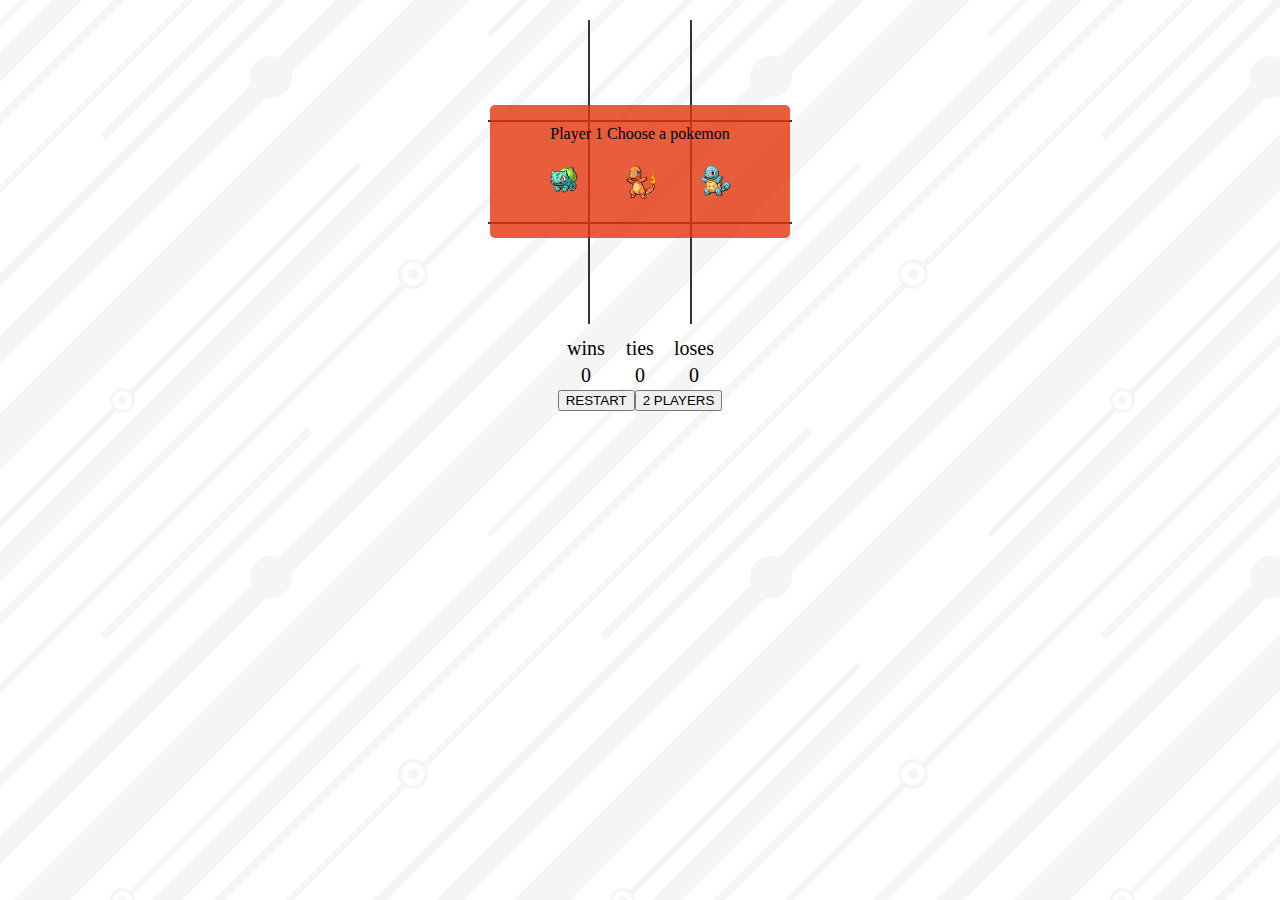
==== index.html @ 6c14bfc9 "added a serviceworker and manifest.json" ====
<!DOCTYPE html>
<html lang="en">
<head>
    <meta charset="UTF-8">
    <meta name="theme-color" content="#e3340d"/>
    <meta name="Description" content="Pokemon Themed TicTacToe.">
    <meta name="viewport" content="width=device-width, initial-scale=1.0">
    <meta http-equiv="X-UA-Compatible" content="ie=edge">
    <title>tic tac toe</title>
    <link rel="stylesheet" href="style.css">
    <link rel="manifest" href="manifest.json">
</head>
<body>
    <table class="game">
        <tr>
            <td class="cell" id="0"></td>
            <td class="cell" id="1"></td>
            <td class="cell" id="2"></td>
        </tr>
        <tr>
            <td class="cell" id="3"></td>
            <td class="cell" id="4"></td>
            <td class="cell" id="5"></td>
        </tr>
        <tr>
            <td class="cell" id="6"></td>
            <td class="cell" id="7"></td>
            <td class="cell" id="8"></td>
        </tr>
    </table>



    <div class="score">
        
        <table>
            <tr>
                <td class="scoreBoard">wins</td>
                <td class="scoreBoard">ties</td>
                <td class="scoreBoard">loses</td>
            </tr>
            <tr>
                <td class="scoreBoard" id="score1">0</td>
                <td class="scoreBoard" id="score3">0</td>
                <td class="scoreBoard" id="score2">0</td>
            </tr>
        </table>
    </div>

    <div class="endGame">
        <div class="text"></div>
        <button onClick="startGame()">REMATCH</button>
    </div>

    <div class="choosePokemon">
        <p style="margin: auto"><span>Player 1 </span>Choose a pokemon</p>
        <div class="pokemon">
            <img onclick="javascript:pokemonChoose('<img src=img/1.png alt=bulbasaur>')" src=img/1.png alt=Bulbasaur>
            <img onclick="javascript:pokemonChoose('<img src=img/4.png alt=charmander>')" src=img/4.png alt=Charmander>
            <img onclick="javascript:pokemonChoose('<img src=img/7.png alt=Squirtle>')" src=img/7.png alt=Squirtle>
            <!-- <img onclick="javascript:pokemonChoose('<img src=img/25.png>')" src=img/25.png> -->
        </div>
    </div>

    <div class="choosePokemon2">
            <p style="margin: auto"><span>Player 2 </span>Choose a pokemon</p>
            <div class="pokemon">
                <img onclick="javascript:pokemonChoose2('<img src=img/1.png>')" src=img/1.png>
                <img onclick="javascript:pokemonChoose2('<img src=img/4.png>')" src=img/4.png>
                <img onclick="javascript:pokemonChoose2('<img src=img/7.png>')" src=img/7.png>
                <!-- <img onclick="javascript:pokemonChoose('<img src=img/25.png>')" src=img/25.png> -->
            </div>
        </div>

    <DIV class="button">
    <button onClick="startGame()">RESTART</button>
    <button class="players" onClick="switchPlayer()">2 PLAYERS</button>
    </DIV>

    <script src="js/script.js"></script>
    <script src="js/swReg.js"></script>
    
    
</body>
</html>
---- style.css ----
body{
    background-image: url(img/container_bg.png);    
}

.cell{
    border: 2px solid #333;
    height: 100px;
    width: 100px;
    text-align: center;
    vertical-align: center;
    cursor: pointer;
    font-size: 70px;
    padding: 0;
    margin: 0;
}

.button{
    display: flex;
    justify-content: center;
}

.endGame{
    display: none; 
    width: 120px;
    top: 105px;
    left: 50%;
    margin-left: -85px;
    background-color: rgba(227, 52, 13, 0.8);
    position: absolute;
    border-radius: 5px;
    padding: 50px 25px;
}

.choosePokemon, .choosePokemon2{
    left: 50%;
    margin-left: -150px;
    width: 300px;
    justify-content: center;
    flex-direction: column;
    top: 105px;
    background-color: rgba(227, 52, 13, 0.8);
    position: absolute;
    border-radius: 5px;
    padding: 20px 0;
}

.choosePokemon{
    display: flex;
}

.choosePokemon2{
    display: none
}

.pokemon{
    display: flex;
    flex-direction: row;
    margin: auto;
}

.pokemon img{
    width: 75px;
    height: 75px;
    
}

.game{
    border-collapse: collapse;
    margin-top: 20px;
    display: flex;
    justify-content: center;
}

.game tr:first-child td{
    border-top: 0;
}

.game tr:last-child td{
    border-bottom: 0;
}

.game tr td:first-child{
    border-left: 0;
}

.game tr td:last-child{
    border-right: 0;
}

.score{
    display: flex;
    flex: row;
    justify-content: center;
    margin-top: 10px;
}

.scoreBoard{
    width: 50px;
    text-align: center;
    font-size: 20px;
}

img{
    display: block;
}
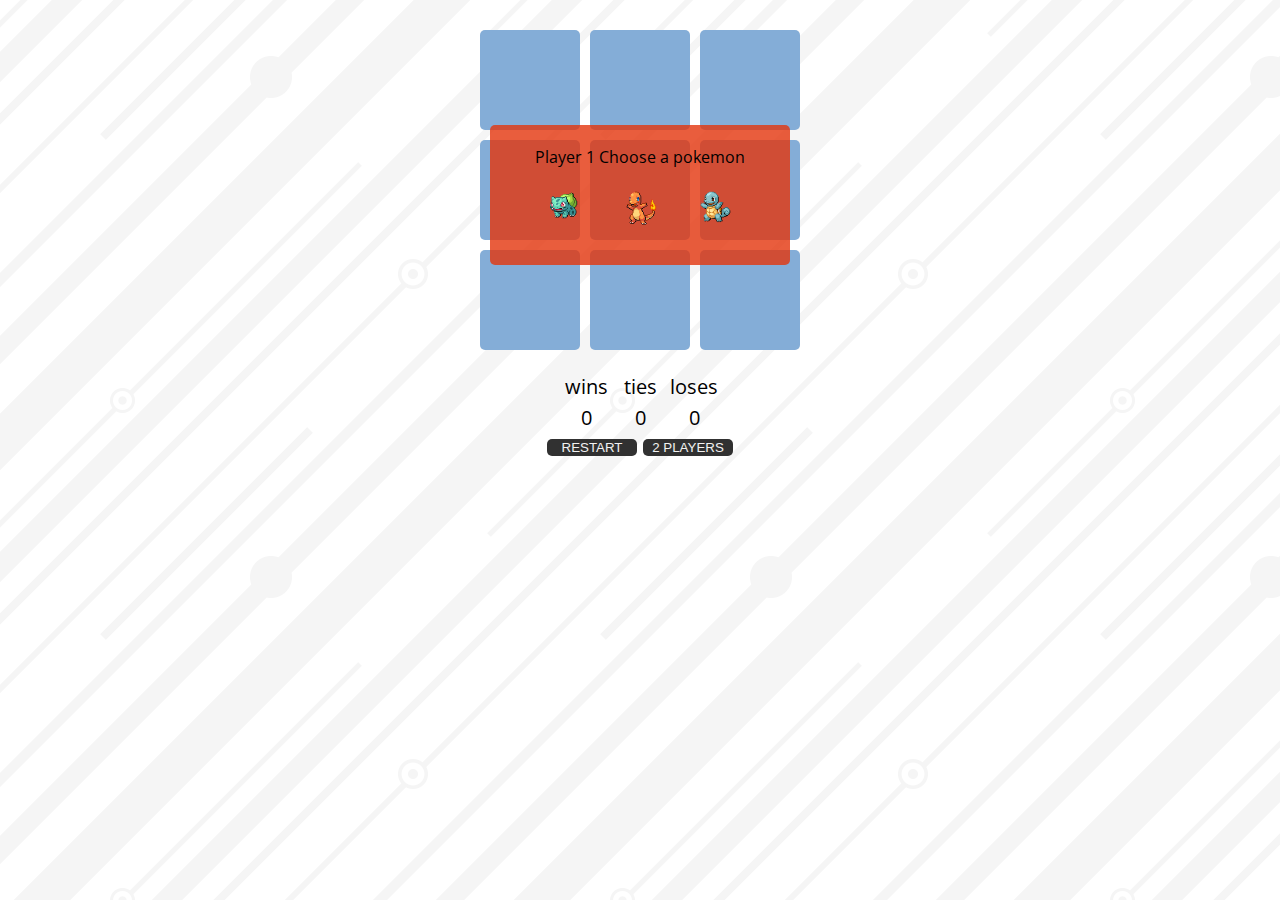
==== commit f596332e: "styled the game" ====
--- a/index.html
+++ b/index.html
@@ -8,6 +8,7 @@
     <meta http-equiv="X-UA-Compatible" content="ie=edge">
     <title>tic tac toe</title>
     <link rel="stylesheet" href="style.css">
+    <link href="https://fonts.googleapis.com/css?family=Open+Sans" rel="stylesheet">
     <link rel="manifest" href="manifest.json">
 </head>
 <body>
@@ -49,7 +50,11 @@
 
     <div class="endGame">
         <div class="text"></div>
+        <div class="buttons">
+        <div class="button">
         <button onClick="startGame()">REMATCH</button>
+        </div>
+        </div>
     </div>
 
     <div class="choosePokemon">
@@ -72,10 +77,14 @@
             </div>
         </div>
 
-    <DIV class="button">
-    <button onClick="startGame()">RESTART</button>
-    <button class="players" onClick="switchPlayer()">2 PLAYERS</button>
-    </DIV>
+    <div class="buttons">
+        <div class="button">
+            <button onClick="startGame()">RESTART</button>
+        </div>
+        <div class="button">
+            <button class="players" onClick="switchPlayer()">2 PLAYERS</button>
+        </div>
+    </div>
 
     <script src="js/script.js"></script>
     <script src="js/swReg.js"></script>
--- a/style.css
+++ b/style.css
@@ -1,14 +1,16 @@
 body{
     background-image: url(img/container_bg.png);    
+    font-family: 'open sans';
 }
 
 .cell{
-    border: 2px solid #333;
+    background-color: #84add7;
+    border-radius: 5px;
     height: 100px;
     width: 100px;
     text-align: center;
     vertical-align: center;
-    cursor: pointer;
+    cursor: default;
     font-size: 70px;
     padding: 0;
     margin: 0;
@@ -19,12 +21,19 @@
     justify-content: center;
 }
 
+.text{
+    display: flex;
+    justify-content: center;
+}
+
 .endGame{
     display: none; 
-    width: 120px;
-    top: 105px;
+    justify-content: center;
+    width: 250px;
+    height: 40px;
+    top: 125px;
     left: 50%;
-    margin-left: -85px;
+    margin-left: -150px;
     background-color: rgba(227, 52, 13, 0.8);
     position: absolute;
     border-radius: 5px;
@@ -35,9 +44,10 @@
     left: 50%;
     margin-left: -150px;
     width: 300px;
+    height: 100px;
     justify-content: center;
     flex-direction: column;
-    top: 105px;
+    top: 125px;
     background-color: rgba(227, 52, 13, 0.8);
     position: absolute;
     border-radius: 5px;
@@ -61,30 +71,14 @@
 .pokemon img{
     width: 75px;
     height: 75px;
-    
 }
 
 .game{
-    border-collapse: collapse;
+    border-collapse: separate;
+    border-spacing: 10px;
     margin-top: 20px;
     display: flex;
     justify-content: center;
-}
-
-.game tr:first-child td{
-    border-top: 0;
-}
-
-.game tr:last-child td{
-    border-bottom: 0;
-}
-
-.game tr td:first-child{
-    border-left: 0;
-}
-
-.game tr td:last-child{
-    border-right: 0;
 }
 
 .score{
@@ -102,4 +96,26 @@
 
 img{
     display: block;
+}
+
+.buttons{
+    display: flex;
+    justify-content: center;
+    margin-top: 5px;
+}
+
+button{
+    background-color: #313131;  
+    border: none;
+    border-radius: 5px;
+    display: block;
+    color: #F2F2F2;
+    margin: 0;
+    width:100%;
+}
+
+.button{
+    width: 90px;
+    padding: 0;
+    margin: 0 3px;
 }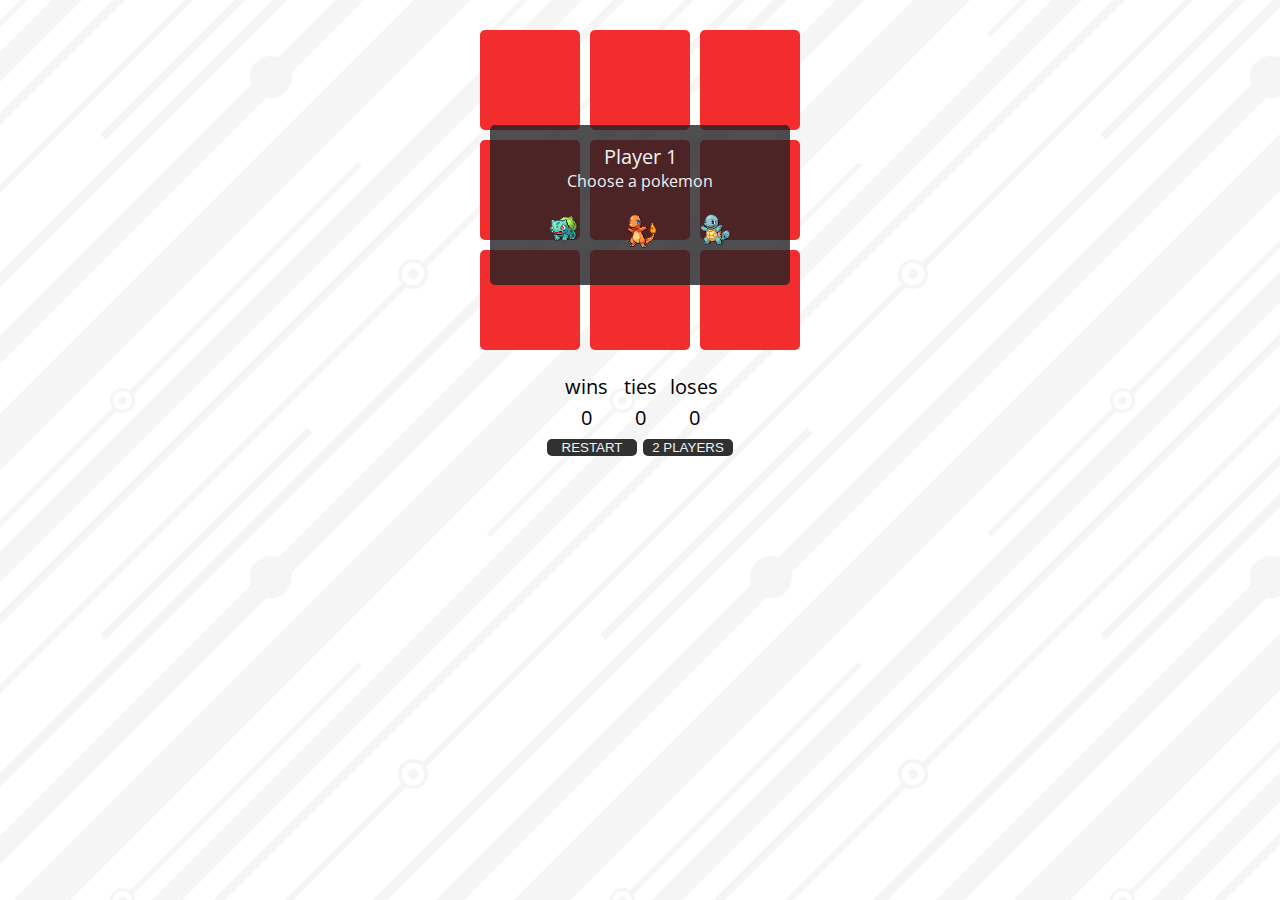
==== commit a1df78e6: "changed styling" ====
--- a/index.html
+++ b/index.html
@@ -2,7 +2,7 @@
 <html lang="en">
 <head>
     <meta charset="UTF-8">
-    <meta name="theme-color" content="#e3340d"/>
+    <meta name="theme-color" content="#f32d2d"/>
     <meta name="Description" content="Pokemon Themed TicTacToe.">
     <meta name="viewport" content="width=device-width, initial-scale=1.0">
     <meta http-equiv="X-UA-Compatible" content="ie=edge">
@@ -58,7 +58,8 @@
     </div>
 
     <div class="choosePokemon">
-        <p style="margin: auto"><span>Player 1 </span>Choose a pokemon</p>
+        <p style="margin: auto; font-size: 20px;">Player 1 </p>
+        <p style="margin: auto">Choose a pokemon</p>
         <div class="pokemon">
             <img onclick="javascript:pokemonChoose('<img src=img/1.png alt=bulbasaur>')" src=img/1.png alt=Bulbasaur>
             <img onclick="javascript:pokemonChoose('<img src=img/4.png alt=charmander>')" src=img/4.png alt=Charmander>
@@ -68,7 +69,8 @@
     </div>
 
     <div class="choosePokemon2">
-            <p style="margin: auto"><span>Player 2 </span>Choose a pokemon</p>
+            <p style="margin: auto; font-size: 20px;">Player 2 </p>
+            <p style="margin: auto">Choose a pokemon</p>
             <div class="pokemon">
                 <img onclick="javascript:pokemonChoose2('<img src=img/1.png>')" src=img/1.png>
                 <img onclick="javascript:pokemonChoose2('<img src=img/4.png>')" src=img/4.png>
@@ -86,6 +88,8 @@
         </div>
     </div>
 
+    <div class="start"></div>
+
     <script src="js/script.js"></script>
     <script src="js/swReg.js"></script>
     
--- a/style.css
+++ b/style.css
@@ -3,8 +3,17 @@
     font-family: 'open sans';
 }
 
+.start{
+    display: none;
+    background: black;
+    position: absolute;
+    width: 100%;
+    height: 100%;
+    top: 0;
+}
+
 .cell{
-    background-color: #84add7;
+    background-color: #f32d2d;
     border-radius: 5px;
     height: 100px;
     width: 100px;
@@ -34,24 +43,31 @@
     top: 125px;
     left: 50%;
     margin-left: -150px;
-    background-color: rgba(227, 52, 13, 0.8);
+    background-color: rgba(34, 34, 36, 0.8);
     position: absolute;
     border-radius: 5px;
     padding: 50px 25px;
+    color: #F2F2F2
+}
+
+.endGame button{
+    background-color: #F2F2F2;
+    color: rgba(34, 34, 36)
 }
 
 .choosePokemon, .choosePokemon2{
     left: 50%;
     margin-left: -150px;
     width: 300px;
-    height: 100px;
+    height: 120px;
     justify-content: center;
     flex-direction: column;
     top: 125px;
-    background-color: rgba(227, 52, 13, 0.8);
+    background-color:rgba(34, 34, 36, 0.8);
     position: absolute;
     border-radius: 5px;
     padding: 20px 0;
+    color: #F2F2F2
 }
 
 .choosePokemon{
@@ -118,4 +134,9 @@
     width: 90px;
     padding: 0;
     margin: 0 3px;
+}
+
+p{
+    display: flex;
+    justify-content: center;
 }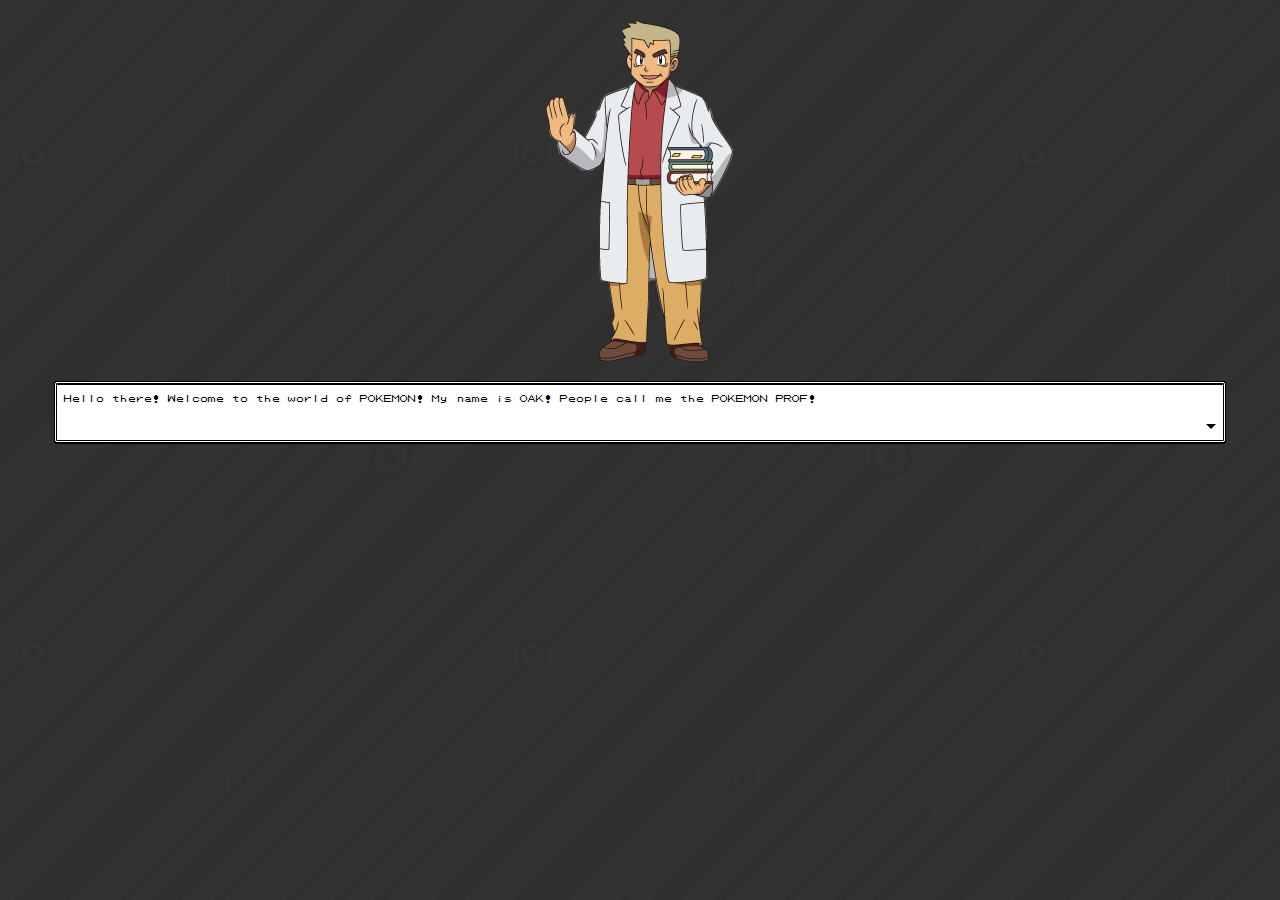
==== commit a3a9e3bf: "added a start page" ====
--- a/index.html
+++ b/index.html
@@ -88,7 +88,40 @@
         </div>
     </div>
 
-    <div class="start"></div>
+    <div class="start">
+        <img src="img/professorOak.png" alt="Professor Oak">
+
+            <div onclick="javascript:next('text1', 'text2')" class="box" id="text1">
+                <p>Hello there! Welcome to the world of POKEMON! My name is OAK!
+                People call me the POKEMON PROF!</p> <i></i>
+            </div>
+            <div onclick="next('text2', 'text3')" class="box" id="text2">
+                <p>This world is inhabited by creatures called POKEMON! For some
+                people, POKEMON are pets. Others use them for fights.</p> <i></i></div>
+            <div onclick="next('text3', 'text4')" class="box" id="text3">
+                <p>Myself...<br>
+                I study POKEMON as a profession.</p><i></i></div>
+            <div onclick="javascript:nameFunc('player1', 'Red', 'text4', 'text5')" class="box" id="text4">
+                <p>First, what is your name?</p><i></i>
+            </div>
+            <div  onclick="javascript:next('text5', 'text6')" class="box" id="text5">
+                <p>Right! So your name is <span id=player1></span> !</p> <i></i>
+            </div>
+            <div  onclick="javascript:nameFunc('player2', 'Bleu', 'text6', 'text7')" class="box" id="text6">
+                <p>Here is your rival. He's been your rival since you were a baby.
+                ...Erm, what is his name again?</p> <i></i>
+            </div>
+            <div  onclick="javascript:next('text7', 'text8')" class="box" id="text7">
+                <p>That's right! I remember now! His name is <span id=player2></span> !</p> <i></i>
+            </div>
+            <div  onclick="javascript:fadeOutEffect()" class="box" id="text8">
+                <P>Your very own POKEMON legend is about to unfold! A world of
+                dreams and adventures with POKEMON awaits! Let's go!</P> <i></i>
+            </div>
+            
+
+        </div>
+    
 
     <script src="js/script.js"></script>
     <script src="js/swReg.js"></script>
--- a/style.css
+++ b/style.css
@@ -1,19 +1,83 @@
 body{
     background-image: url(img/container_bg.png);    
     font-family: 'open sans';
-}
+    margin: 0;
+}
+
+@font-face {
+    font-family: "Pokemon GB";
+    src: url("Pokemon_GB.ttf") format("truetype");
+    font-weight: normal;
+    font-style: normal;
+  }
+  
+  .box {
+    font-size: 8px;
+    font-family: "Pokemon GB", Arial, sans-serif;
+    border-radius: 2px;
+    padding: 8px;
+    width: 90%;
+    height: 42px;
+    line-height: 16px;
+    margin: auto;
+    background: white;
+    border: 1px solid white;
+    box-shadow: 0 1px 0 1px black,
+                inset 0 1px 0 1px black,
+                0 0 0 1px black,
+                inset 0 0 0 1px black;
+  }
+  .box > i {
+    width: 0;
+    height: 0;
+    border: 5px solid transparent;
+    border-top-color: black;
+    margin-top: 33px;
+    animation: bounce 0.5s ease-in-out 0 infinite alternate;
+    float: right;  
+  }
+  
+  @keyframes bounce {
+    from { margin-top: 20px; }
+    to { margin-top: 23px; }
+  }
+
+  .box p{
+    float: left;
+    margin: 0;
+    width: calc(100% - 18px);
+    text-align: left;
+  }
 
 .start{
-    display: none;
-    background: black;
+    display: block;
+    justify-content: center;
+    background-image: url(img/body_bg.png);
     position: absolute;
     width: 100%;
-    height: 100%;
+    height: auto;
+    min-height: 100vh;
     top: 0;
 }
+.start img{
+    margin: 20px auto;  
+}
+
+.textBubble{
+    background-color: #F2F2F2;
+    color: #313131;
+    padding: 5px;
+    border-radius: 5px;
+    margin: 20px 10px;
+    width: calc(100% - 40px) ;
+    display: inline-block;
+    position: absolute;
+    bottom: 10px;
+    height: 60px;
+}
 
 .cell{
-    background-color: #f32d2d;
+    background-color: #d32929;
     border-radius: 5px;
     height: 100px;
     width: 100px;
@@ -136,7 +200,12 @@
     margin: 0 3px;
 }
 
-p{
-    display: flex;
-    justify-content: center;
-}+.choosePokemon p, .choosePokemon2 p{
+    display: flex;
+    justify-content: center;
+}
+
+#text2, #text3, #text4, #text5, #text6, #text7, #text8{
+    display: none;
+}
+
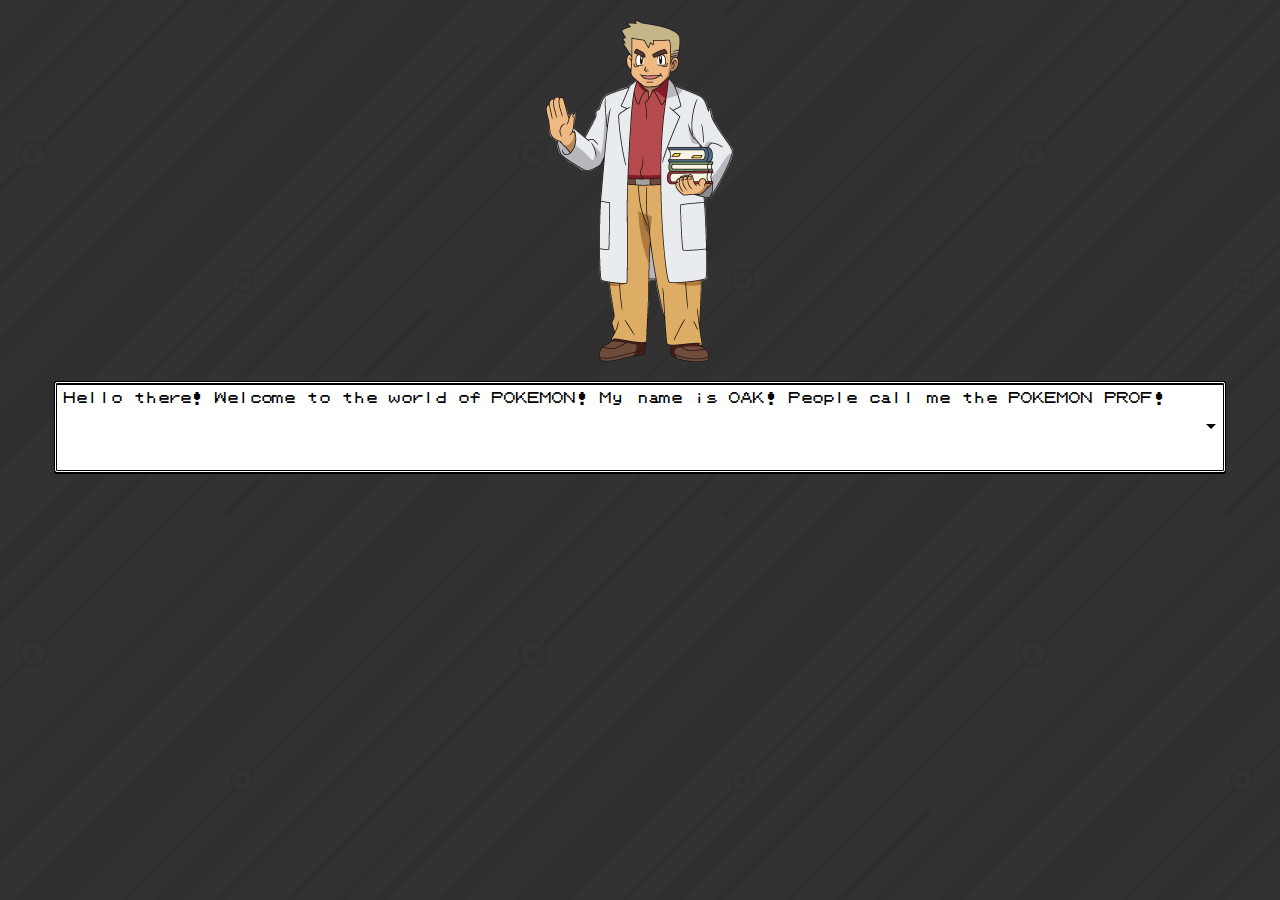
==== commit a57f20d5: "added a sessionstorage add new docs to SW" ====
--- a/index.html
+++ b/index.html
@@ -8,7 +8,6 @@
     <meta http-equiv="X-UA-Compatible" content="ie=edge">
     <title>tic tac toe</title>
     <link rel="stylesheet" href="style.css">
-    <link href="https://fonts.googleapis.com/css?family=Open+Sans" rel="stylesheet">
     <link rel="manifest" href="manifest.json">
 </head>
 <body>
@@ -29,9 +28,7 @@
             <td class="cell" id="8"></td>
         </tr>
     </table>
-
-
-
+    
     <div class="score">
         
         <table>
@@ -48,6 +45,16 @@
         </table>
     </div>
 
+    <div class="buttons">
+        <div class="button">
+            <button onClick="startGame()">RESTART</button>
+        </div>
+        <div class="button">
+            <button class="players" onClick="switchPlayer()">2 PLAYERS</button>
+        </div>
+    </div>
+    
+
     <div class="endGame">
         <div class="text"></div>
         <div class="buttons">
@@ -58,35 +65,24 @@
     </div>
 
     <div class="choosePokemon">
-        <p style="margin: auto; font-size: 20px;">Player 1 </p>
+        <p class="person1" style="margin: auto; font-size: 20px;">Player 1 </p>
         <p style="margin: auto">Choose a pokemon</p>
         <div class="pokemon">
             <img onclick="javascript:pokemonChoose('<img src=img/1.png alt=bulbasaur>')" src=img/1.png alt=Bulbasaur>
             <img onclick="javascript:pokemonChoose('<img src=img/4.png alt=charmander>')" src=img/4.png alt=Charmander>
             <img onclick="javascript:pokemonChoose('<img src=img/7.png alt=Squirtle>')" src=img/7.png alt=Squirtle>
-            <!-- <img onclick="javascript:pokemonChoose('<img src=img/25.png>')" src=img/25.png> -->
         </div>
     </div>
 
     <div class="choosePokemon2">
-            <p style="margin: auto; font-size: 20px;">Player 2 </p>
+            <p class="person2" style="margin: auto; font-size: 20px;">Player 2 </p>
             <p style="margin: auto">Choose a pokemon</p>
             <div class="pokemon">
                 <img onclick="javascript:pokemonChoose2('<img src=img/1.png>')" src=img/1.png>
                 <img onclick="javascript:pokemonChoose2('<img src=img/4.png>')" src=img/4.png>
                 <img onclick="javascript:pokemonChoose2('<img src=img/7.png>')" src=img/7.png>
-                <!-- <img onclick="javascript:pokemonChoose('<img src=img/25.png>')" src=img/25.png> -->
             </div>
         </div>
-
-    <div class="buttons">
-        <div class="button">
-            <button onClick="startGame()">RESTART</button>
-        </div>
-        <div class="button">
-            <button class="players" onClick="switchPlayer()">2 PLAYERS</button>
-        </div>
-    </div>
 
     <div class="start">
         <img src="img/professorOak.png" alt="Professor Oak">
@@ -101,18 +97,18 @@
             <div onclick="next('text3', 'text4')" class="box" id="text3">
                 <p>Myself...<br>
                 I study POKEMON as a profession.</p><i></i></div>
-            <div onclick="javascript:nameFunc('player1', 'Red', 'text4', 'text5')" class="box" id="text4">
+            <div onclick="javascript:nameFunc('.player1', 'Red', 'text4', 'text5')" class="box" id="text4">
                 <p>First, what is your name?</p><i></i>
             </div>
             <div  onclick="javascript:next('text5', 'text6')" class="box" id="text5">
-                <p>Right! So your name is <span id=player1></span> !</p> <i></i>
+                <p>Right! So your name is <span class=player1></span> !</p> <i></i>
             </div>
-            <div  onclick="javascript:nameFunc('player2', 'Bleu', 'text6', 'text7')" class="box" id="text6">
+            <div  onclick="javascript:nameFunc('.player2', 'Bleu', 'text6', 'text7')" class="box" id="text6">
                 <p>Here is your rival. He's been your rival since you were a baby.
                 ...Erm, what is his name again?</p> <i></i>
             </div>
             <div  onclick="javascript:next('text7', 'text8')" class="box" id="text7">
-                <p>That's right! I remember now! His name is <span id=player2></span> !</p> <i></i>
+                <p>That's right! I remember now! His name is <span class=player2></span> !</p> <i></i>
             </div>
             <div  onclick="javascript:fadeOutEffect()" class="box" id="text8">
                 <P>Your very own POKEMON legend is about to unfold! A world of
--- a/style.css
+++ b/style.css
@@ -1,6 +1,6 @@
 body{
     background-image: url(img/container_bg.png);    
-    font-family: 'open sans';
+    font-family: "Pokemon GB", Arial, sans-serif;
     margin: 0;
 }
 
@@ -11,13 +11,12 @@
     font-style: normal;
   }
   
-  .box {
-    font-size: 8px;
-    font-family: "Pokemon GB", Arial, sans-serif;
+.box {
+    font-size: 12px;  
     border-radius: 2px;
     padding: 8px;
     width: 90%;
-    height: 42px;
+    height: 72px;
     line-height: 16px;
     margin: auto;
     background: white;
@@ -26,8 +25,9 @@
                 inset 0 1px 0 1px black,
                 0 0 0 1px black,
                 inset 0 0 0 1px black;
-  }
-  .box > i {
+}
+
+.box > i {
     width: 0;
     height: 0;
     border: 5px solid transparent;
@@ -35,19 +35,19 @@
     margin-top: 33px;
     animation: bounce 0.5s ease-in-out 0 infinite alternate;
     float: right;  
-  }
+}
   
-  @keyframes bounce {
+@keyframes bounce {
     from { margin-top: 20px; }
     to { margin-top: 23px; }
-  }
-
-  .box p{
+}
+
+.box p{
     float: left;
     margin: 0;
     width: calc(100% - 18px);
     text-align: left;
-  }
+}
 
 .start{
     display: block;
@@ -59,6 +59,7 @@
     min-height: 100vh;
     top: 0;
 }
+
 .start img{
     margin: 20px auto;  
 }
@@ -89,11 +90,6 @@
     margin: 0;
 }
 
-.button{
-    display: flex;
-    justify-content: center;
-}
-
 .text{
     display: flex;
     justify-content: center;
@@ -187,15 +183,18 @@
 button{
     background-color: #313131;  
     border: none;
-    border-radius: 5px;
+    border-radius: 10px;
     display: block;
     color: #F2F2F2;
-    margin: 0;
+    padding: 5px 0 ;
     width:100%;
+    font-family : inherit;
+    font-size: 12px;
+
 }
 
 .button{
-    width: 90px;
+    width: 130px;
     padding: 0;
     margin: 0 3px;
 }
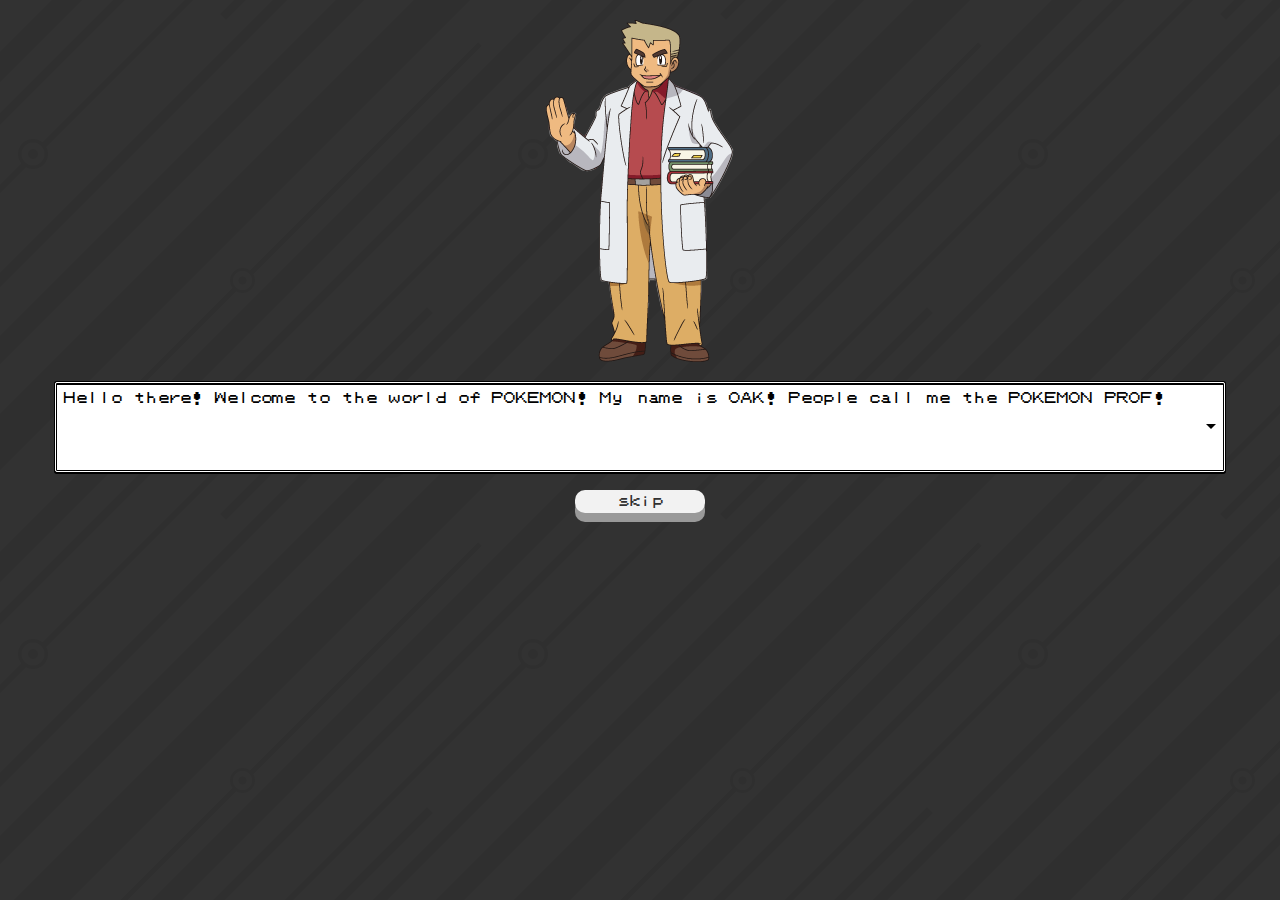
==== commit cee3e86d: "added beter ai" ====
--- a/index.html
+++ b/index.html
@@ -33,9 +33,9 @@
         
         <table>
             <tr>
-                <td class="scoreBoard">wins</td>
+                <td class="scoreBoard">player1</td>
                 <td class="scoreBoard">ties</td>
-                <td class="scoreBoard">loses</td>
+                <td class="scoreBoard">player2</td>
             </tr>
             <tr>
                 <td class="scoreBoard" id="score1">0</td>
@@ -75,49 +75,51 @@
     </div>
 
     <div class="choosePokemon2">
-            <p class="person2" style="margin: auto; font-size: 20px;">Player 2 </p>
-            <p style="margin: auto">Choose a pokemon</p>
-            <div class="pokemon">
-                <img onclick="javascript:pokemonChoose2('<img src=img/1.png>')" src=img/1.png>
-                <img onclick="javascript:pokemonChoose2('<img src=img/4.png>')" src=img/4.png>
-                <img onclick="javascript:pokemonChoose2('<img src=img/7.png>')" src=img/7.png>
-            </div>
+        <p class="person2" style="margin: auto; font-size: 20px;">Player 2 </p>
+        <p style="margin: auto">Choose a pokemon</p>
+        <div class="pokemon">
+            <img class="choose" onclick="javascript:pokemonChoose2('<img src=img/1.png>')" src=img/1.png>
+            <img class="choose" onclick="javascript:pokemonChoose2('<img src=img/4.png>')" src=img/4.png>
+            <img class="choose" onclick="javascript:pokemonChoose2('<img src=img/7.png>')" src=img/7.png>
         </div>
+    </div>
 
     <div class="start">
-        <img src="img/professorOak.png" alt="Professor Oak">
+        <img id="oak" src="img/professorOak.png" alt="Professor Oak">
 
-            <div onclick="javascript:next('text1', 'text2')" class="box" id="text1">
-                <p>Hello there! Welcome to the world of POKEMON! My name is OAK!
-                People call me the POKEMON PROF!</p> <i></i>
-            </div>
-            <div onclick="next('text2', 'text3')" class="box" id="text2">
-                <p>This world is inhabited by creatures called POKEMON! For some
-                people, POKEMON are pets. Others use them for fights.</p> <i></i></div>
-            <div onclick="next('text3', 'text4')" class="box" id="text3">
-                <p>Myself...<br>
-                I study POKEMON as a profession.</p><i></i></div>
-            <div onclick="javascript:nameFunc('.player1', 'Red', 'text4', 'text5')" class="box" id="text4">
-                <p>First, what is your name?</p><i></i>
-            </div>
-            <div  onclick="javascript:next('text5', 'text6')" class="box" id="text5">
-                <p>Right! So your name is <span class=player1></span> !</p> <i></i>
-            </div>
-            <div  onclick="javascript:nameFunc('.player2', 'Bleu', 'text6', 'text7')" class="box" id="text6">
-                <p>Here is your rival. He's been your rival since you were a baby.
-                ...Erm, what is his name again?</p> <i></i>
-            </div>
-            <div  onclick="javascript:next('text7', 'text8')" class="box" id="text7">
-                <p>That's right! I remember now! His name is <span class=player2></span> !</p> <i></i>
-            </div>
-            <div  onclick="javascript:fadeOutEffect()" class="box" id="text8">
-                <P>Your very own POKEMON legend is about to unfold! A world of
-                dreams and adventures with POKEMON awaits! Let's go!</P> <i></i>
-            </div>
-            
+        <div onclick="javascript:next('text1', 'text2')" class="box" id="text1">
+            <p>Hello there! Welcome to the world of POKEMON! My name is OAK!
+            People call me the POKEMON PROF!</p> <i></i>
+        </div>
+        <div onclick="next('text2', 'text3')" class="box" id="text2">
+            <p>This world is inhabited by creatures called POKEMON! For some
+            people, POKEMON are pets. Others use them for fights.</p> <i></i></div>
+        <div onclick="next('text3', 'text4')" class="box" id="text3">
+            <p>Myself...<br>
+            I study POKEMON as a profession.</p><i></i></div>
+        <div onclick="javascript:nameFunc('.player1', 'Red', 'text4', 'text5')" class="box" id="text4">
+            <p>First, what is your name?</p><i></i>
+        </div>
+        <div  onclick="javascript:next('text5', 'text6')" class="box" id="text5">
+            <p>Right! So your name is <span class=player1></span> !</p> <i></i>
+        </div>
+        <div  onclick="javascript:nameFunc('.player2', 'Blue', 'text6', 'text7')" class="box" id="text6">
+            <p>Here is your rival. He's been your rival since you were a baby.
+            ...Erm, what is his name again?</p> <i></i>
+        </div>
+        <div  onclick="javascript:next('text7', 'text8')" class="box" id="text7">
+            <p>That's right! I remember now! His name is <span class=player2></span> !</p> <i></i>
+        </div>
+        <div  onclick="javascript:fadeOutEffect()" class="box" id="text8">
+            <P>Your very own POKEMON legend is about to unfold! A world of
+            dreams and adventures with POKEMON awaits! Let's go!</P> <i></i>
+        </div>
+        <br>
+        <div class="button" style="margin:auto;">
+        <button style="background-color: #f2f2f2; color: #313131;" onclick="fadeOutEffect()">skip</button>
+        </div>
+    </div>
 
-        </div>
-    
 
     <script src="js/script.js"></script>
     <script src="js/swReg.js"></script>
--- a/style.css
+++ b/style.css
@@ -60,6 +60,7 @@
     top: 0;
 }
 
+
 .start img{
     margin: 20px auto;  
 }
@@ -123,7 +124,6 @@
     justify-content: center;
     flex-direction: column;
     top: 125px;
-    background-color:rgba(34, 34, 36, 0.8);
     position: absolute;
     border-radius: 5px;
     padding: 20px 0;
@@ -132,10 +132,12 @@
 
 .choosePokemon{
     display: flex;
+    background-color:rgba(122, 75, 75, 0.8);
 }
 
 .choosePokemon2{
-    display: none
+    display: none;
+    background-color:rgba(57, 57, 97, 0.8);
 }
 
 .pokemon{
@@ -165,9 +167,9 @@
 }
 
 .scoreBoard{
-    width: 50px;
+    width: 100px;
     text-align: center;
-    font-size: 20px;
+    font-size: 18px;
 }
 
 img{
@@ -190,13 +192,20 @@
     width:100%;
     font-family : inherit;
     font-size: 12px;
-
+    box-shadow: 0 9px #999
 }
 
 .button{
     width: 130px;
     padding: 0;
     margin: 0 3px;
+
+    height: 45px;
+}
+
+button:active{
+    box-shadow: 0 5px #666;
+    transform: translateY(4px);
 }
 
 .choosePokemon p, .choosePokemon2 p{
